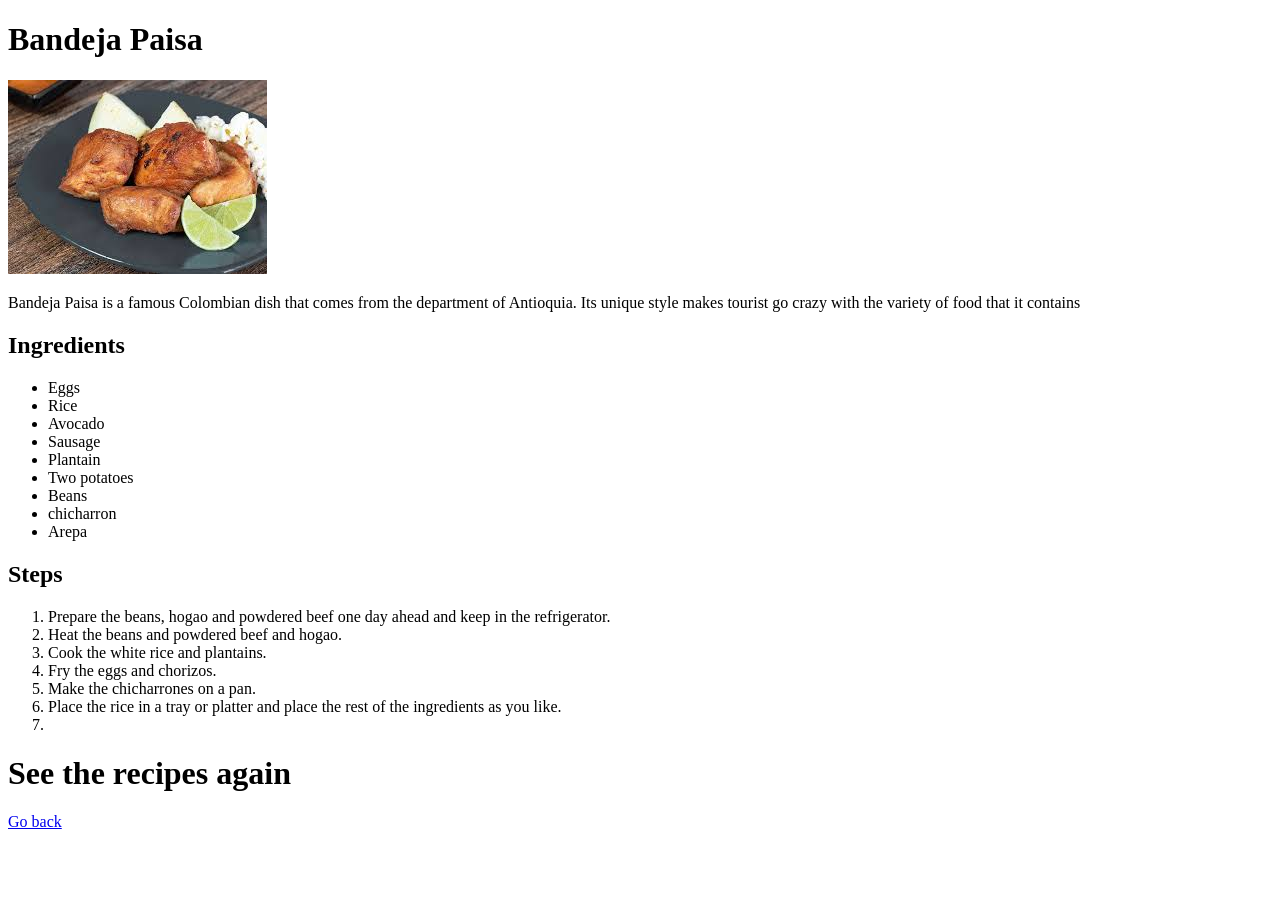
==== recipes/Bandeja_paisa.html @ 919c3891 "Add files for images and html files It's important to be organized while creating the information he" ====
<!DOCTYPE html>
<html lang="en">
<head>
    <meta charset="UTF-8">
    <meta name="viewport" content="width=device-width, initial-scale=1.0">
    <title>Bandeja Paisa Tutorial</title>
</head>
<body>
    <h1>Bandeja Paisa</h1> 
        <img src="../images/download.jpeg">
        <p>Bandeja Paisa is a famous Colombian dish that comes from the department of Antioquia. Its unique style makes tourist go crazy with the variety of food that it contains</p>
    <h2>Ingredients</h2>
        <ul>
            <li>Eggs</li>
            <li>Rice</li>
            <li>Avocado</li>
            <li>Sausage</li>
            <li>Plantain</li>
            <li>Two potatoes</li>
            <li>Beans</li>
            <li>chicharron</li>
            <li>Arepa</li>
        </ul>
    <h2>Steps</h2>
        <ol>
            <li>Prepare the beans, hogao and powdered beef one day ahead and keep in the refrigerator.</li>
            <li>Heat the beans and powdered beef and hogao.</li>
            <li>Cook the white rice and plantains.</li>
            <li>Fry the eggs and chorizos.</li>
            <li>Make the chicharrones on a pan.</li>
            <li>Place the rice in a tray or platter and place the rest of the ingredients as you like.</li>
            <li></li>

        </ol>


    <h1>See the recipes again</h1>
        <a href="../index.html">Go back</a>
</body>
</html>
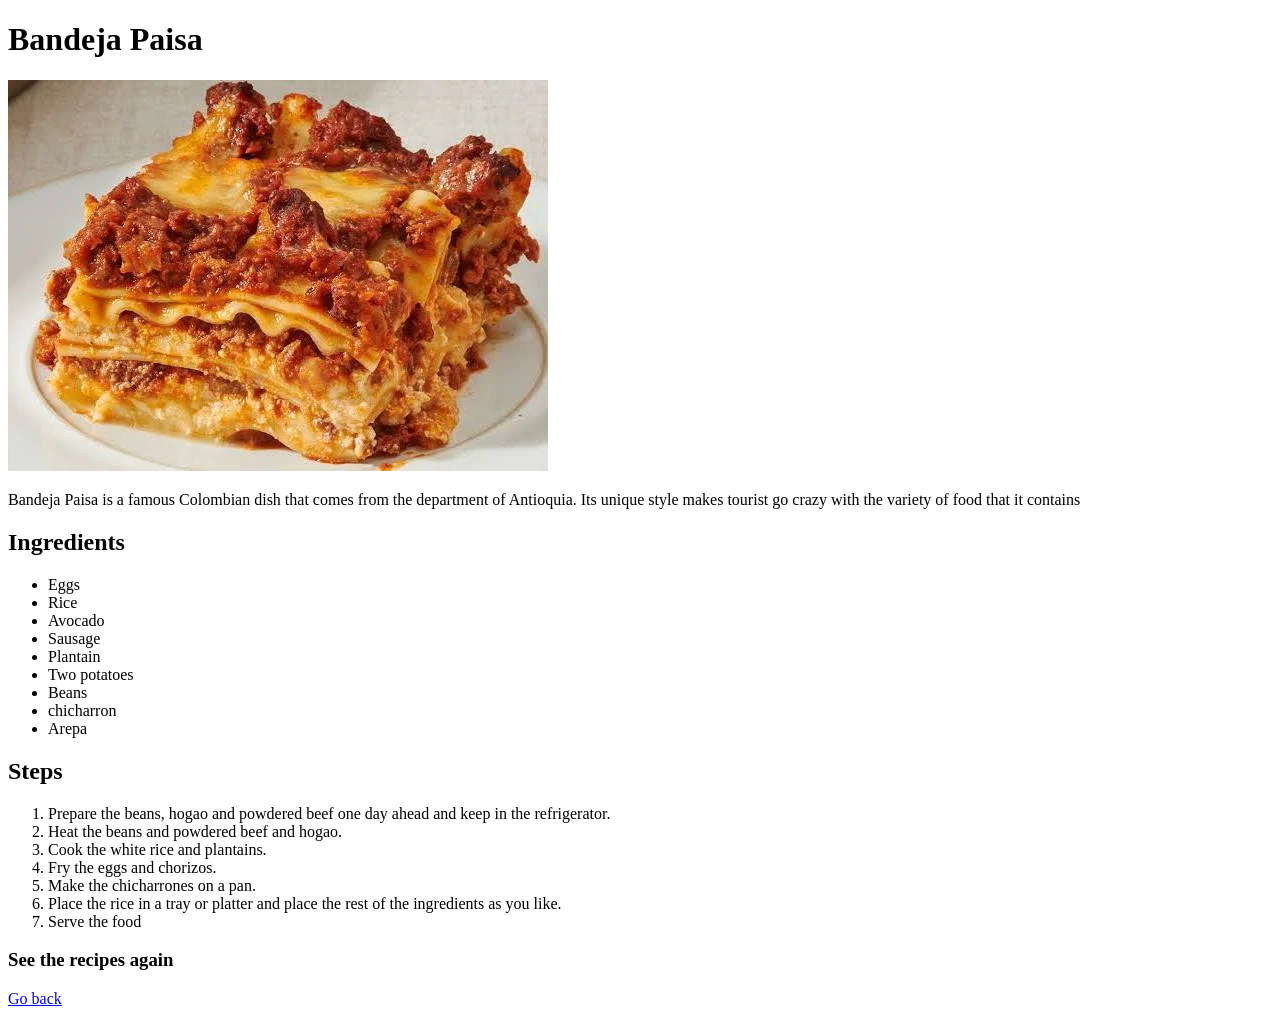
==== commit d74e8d73: "Change name of images The images contained names that made me chose the wrong image for the code, so" ====
--- a/recipes/Bandeja_paisa.html
+++ b/recipes/Bandeja_paisa.html
@@ -7,7 +7,7 @@
 </head>
 <body>
     <h1>Bandeja Paisa</h1> 
-        <img src="../images/download.jpeg">
+        <img src="../images/images.webp">
         <p>Bandeja Paisa is a famous Colombian dish that comes from the department of Antioquia. Its unique style makes tourist go crazy with the variety of food that it contains</p>
     <h2>Ingredients</h2>
         <ul>
@@ -29,12 +29,11 @@
             <li>Fry the eggs and chorizos.</li>
             <li>Make the chicharrones on a pan.</li>
             <li>Place the rice in a tray or platter and place the rest of the ingredients as you like.</li>
-            <li></li>
-
+            <li>Serve the food</li>
         </ol>
 
 
-    <h1>See the recipes again</h1>
+    <h3>See the recipes again</h3>
         <a href="../index.html">Go back</a>
 </body>
 </html>
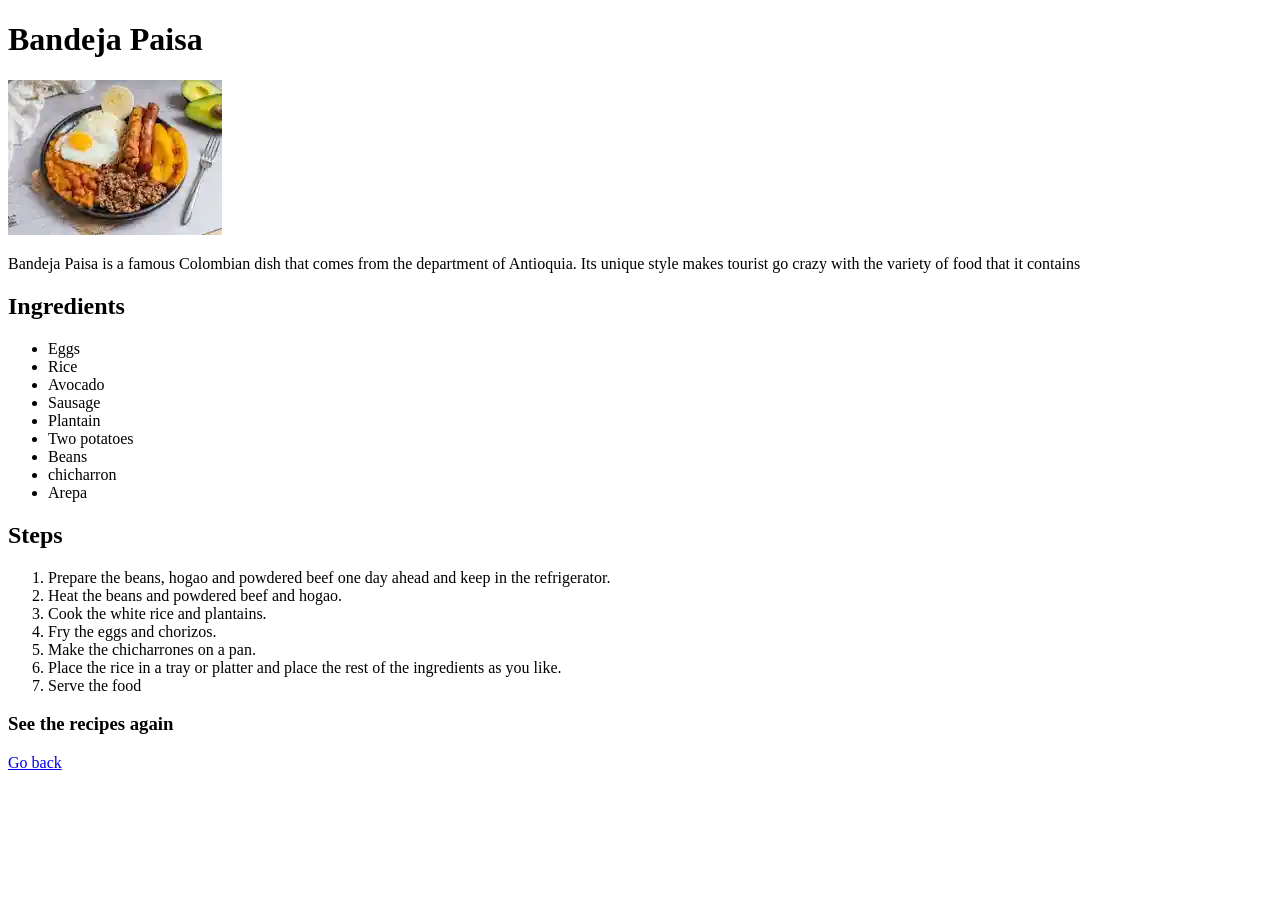
==== commit a1268c55: "Rename and modify files in the project I was having errors because of the name of the images. Theref" ====
--- a/recipes/Bandeja_paisa.html
+++ b/recipes/Bandeja_paisa.html
@@ -7,7 +7,7 @@
 </head>
 <body>
     <h1>Bandeja Paisa</h1> 
-        <img src="../images/images.webp">
+        <img src="../images/BandejaPaisa.webp">
         <p>Bandeja Paisa is a famous Colombian dish that comes from the department of Antioquia. Its unique style makes tourist go crazy with the variety of food that it contains</p>
     <h2>Ingredients</h2>
         <ul>
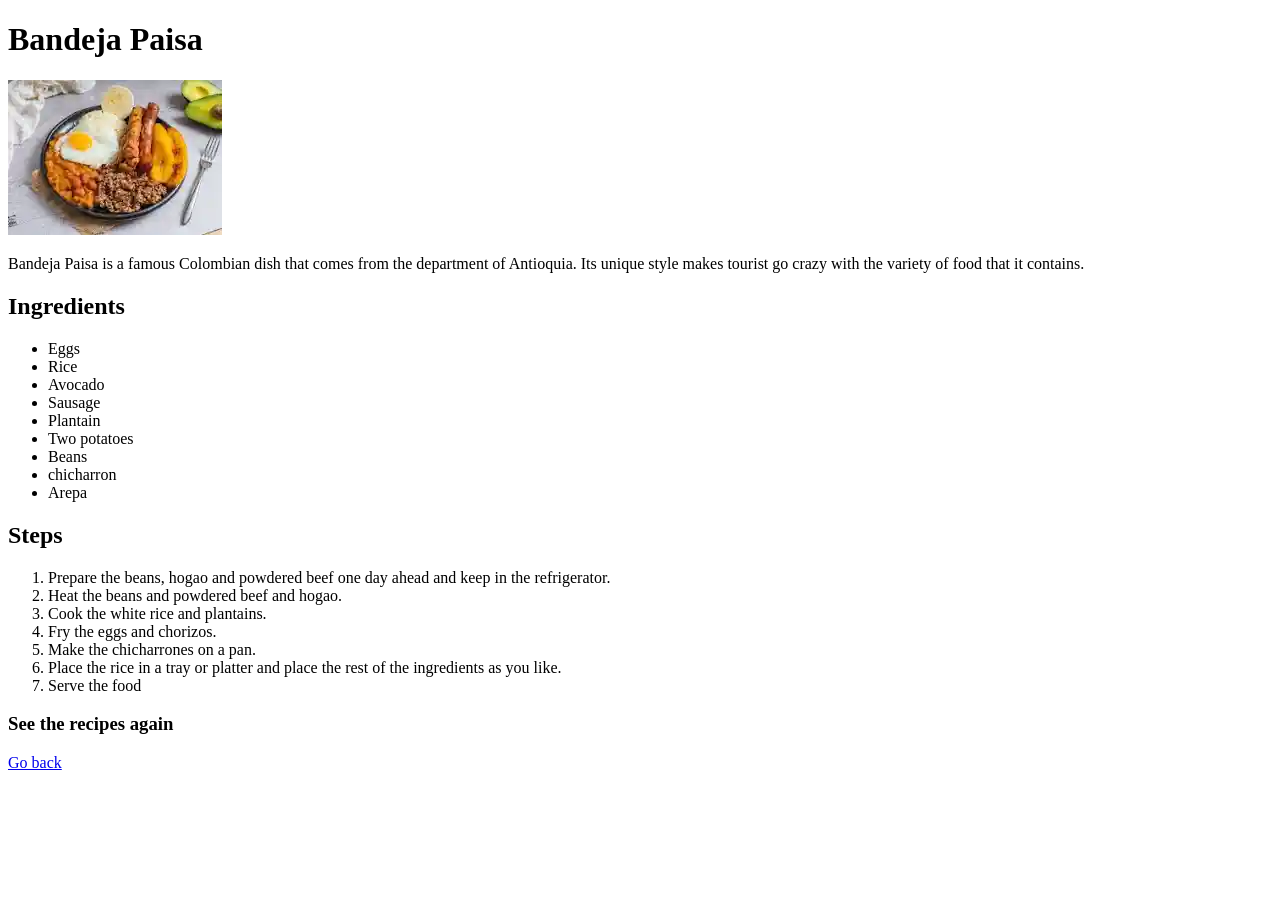
==== commit 6ec371cf: "add a period at the end of the description of dish" ====
--- a/recipes/Bandeja_paisa.html
+++ b/recipes/Bandeja_paisa.html
@@ -8,7 +8,7 @@
 <body>
     <h1>Bandeja Paisa</h1> 
         <img src="../images/BandejaPaisa.webp">
-        <p>Bandeja Paisa is a famous Colombian dish that comes from the department of Antioquia. Its unique style makes tourist go crazy with the variety of food that it contains</p>
+        <p>Bandeja Paisa is a famous Colombian dish that comes from the department of Antioquia. Its unique style makes tourist go crazy with the variety of food that it contains.</p>
     <h2>Ingredients</h2>
         <ul>
             <li>Eggs</li>
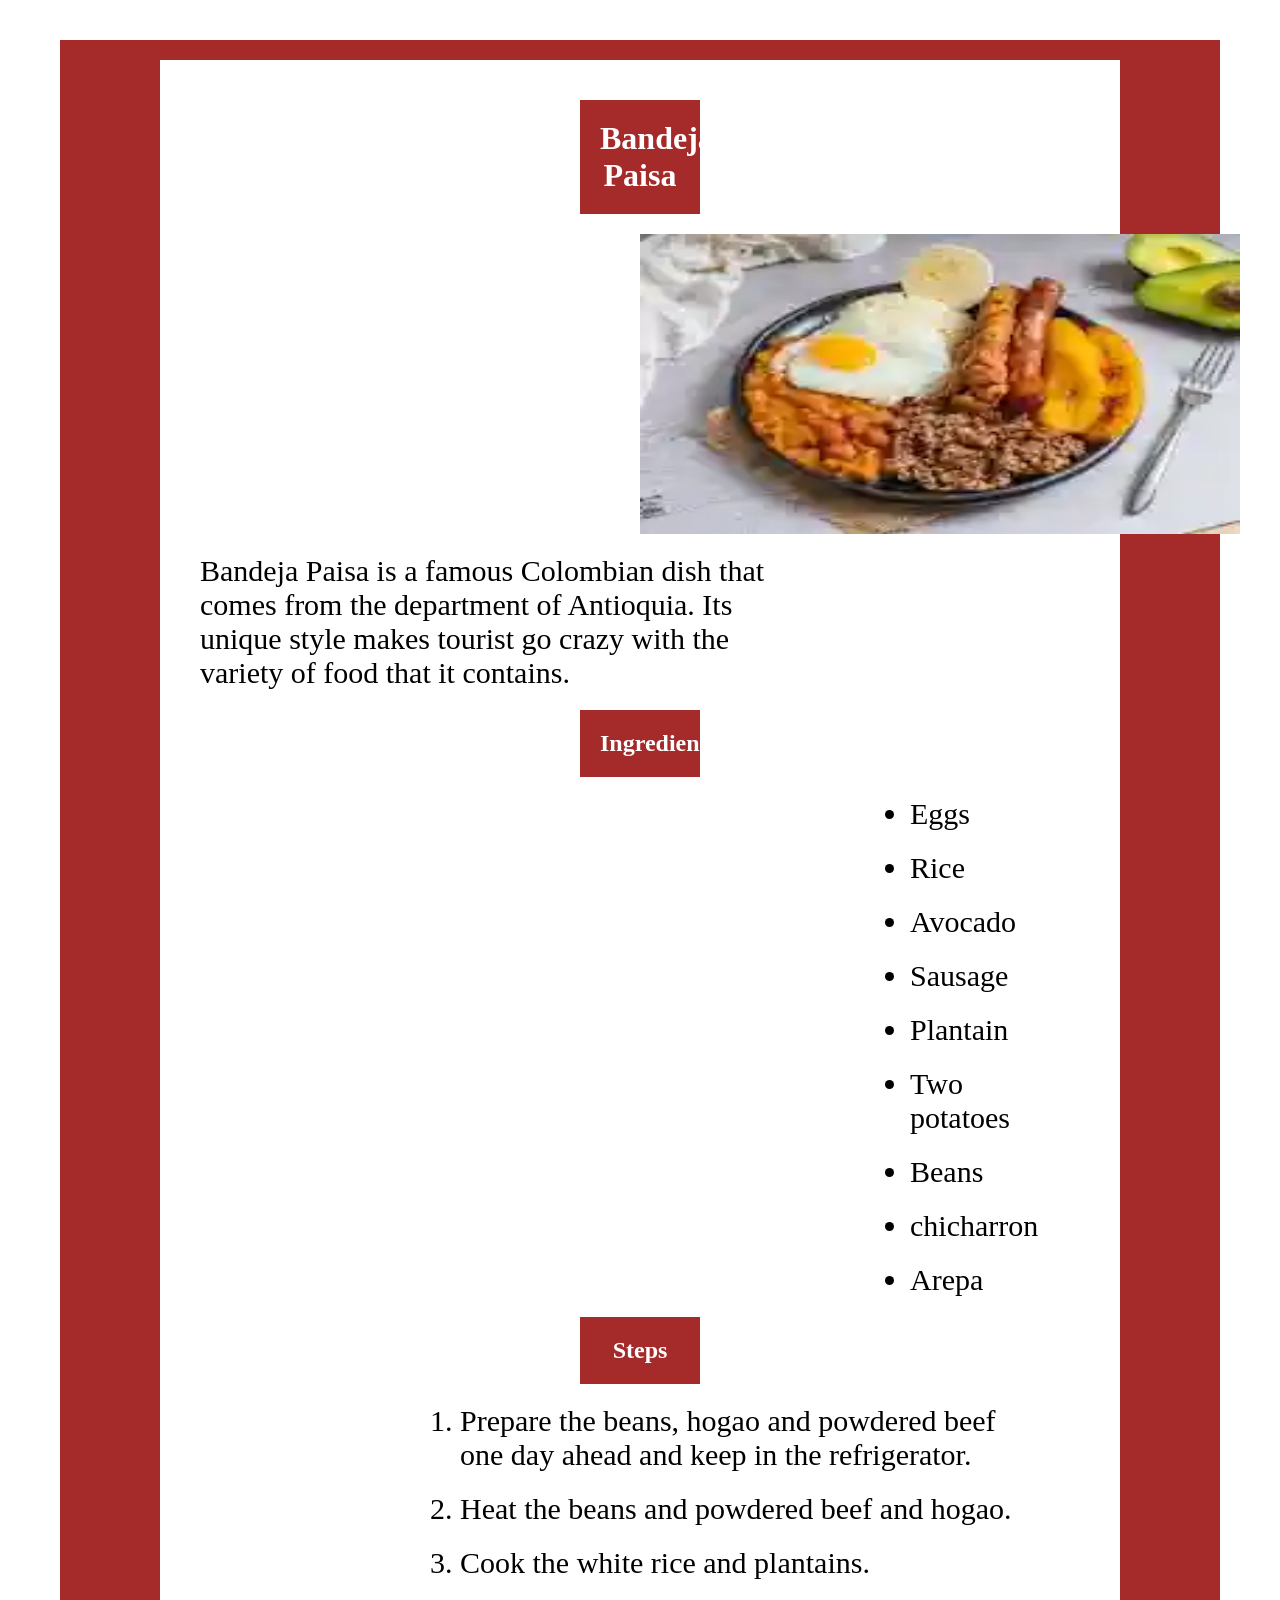
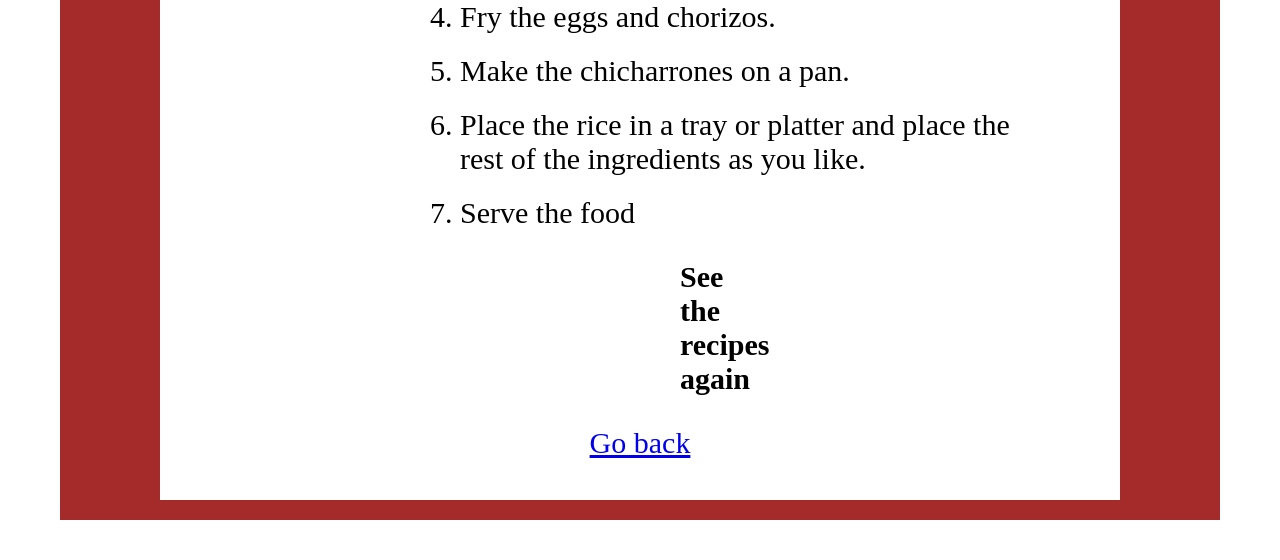
==== commit f1f0f78d: "Applied styles to Bandeja_Paisa recipe All stylesheets have been created and one modified, pending t" ====
--- a/recipes/Bandeja_paisa.html
+++ b/recipes/Bandeja_paisa.html
@@ -4,12 +4,15 @@
     <meta charset="UTF-8">
     <meta name="viewport" content="width=device-width, initial-scale=1.0">
     <title>Bandeja Paisa Tutorial</title>
+    <link rel="stylesheet" href="recipestyle.css">
 </head>
 <body>
+    <div class="start">
     <h1>Bandeja Paisa</h1> 
-        <img src="../images/BandejaPaisa.webp">
+            <img class="image1" src="../images/BandejaPaisa.webp">
         <p>Bandeja Paisa is a famous Colombian dish that comes from the department of Antioquia. Its unique style makes tourist go crazy with the variety of food that it contains.</p>
-    <h2>Ingredients</h2>
+    <h2 class="ingredients">Ingredients</h2>
+        <div class="container">
         <ul>
             <li>Eggs</li>
             <li>Rice</li>
@@ -21,7 +24,9 @@
             <li>chicharron</li>
             <li>Arepa</li>
         </ul>
-    <h2>Steps</h2>
+        </div>
+    <h2 class="steps">Steps</h2>
+        <div class="container2">
         <ol>
             <li>Prepare the beans, hogao and powdered beef one day ahead and keep in the refrigerator.</li>
             <li>Heat the beans and powdered beef and hogao.</li>
@@ -31,9 +36,10 @@
             <li>Place the rice in a tray or platter and place the rest of the ingredients as you like.</li>
             <li>Serve the food</li>
         </ol>
-
+        </div>
 
     <h3>See the recipes again</h3>
         <a href="../index.html">Go back</a>
+    </div>
 </body>
 </html>
--- a/recipes/recipestyle.css
+++ b/recipes/recipestyle.css
@@ -0,0 +1,84 @@
+* {
+margin: 20px 20px 20px 20px;
+
+}
+
+.start {
+padding: 20px;
+border-left: 100px solid brown;
+border-right: 100px solid #a52a2a;
+border-top: 20px solid brown;
+border-bottom: 20px solid brown;
+}
+
+h1 {
+background: brown;
+color:white;
+text-align: center;
+padding: 20px;
+margin-left: 400px;
+margin-right: 400px;
+}
+
+.image1 {
+display: block;
+margin-left: 460px;
+width: 600px;
+height: 300px;
+
+}
+
+p {
+
+font-size: 30px;
+font-style: "Times New Roman" sans-serif;
+margin-left: 1000;
+margin-right: 300px;
+}
+
+.ingredients,
+.steps {
+background-color: brown;
+padding: 20px;
+text-align: center;
+color: white;
+margin-left: 400px;
+margin-right: 400px;
+
+}
+
+.container {
+
+text-align: left;
+margin-left: 650px;
+font-style: Arial "Times New Roman" sans-serif;
+font-size: 30px;
+
+}
+
+.container2 {
+margin-left: 200px;
+font-size: 30px;
+
+}
+
+h3 {
+
+background-color: yellow;
+font-size: 30px;
+margin-top: 30px;
+margin-right: 500px;
+margin-left: 500px;
+text-align: center;
+
+}
+
+a {
+
+display: block;
+margin-top: 30px;
+font-size: 30px;
+text-align: center;
+
+}
+
